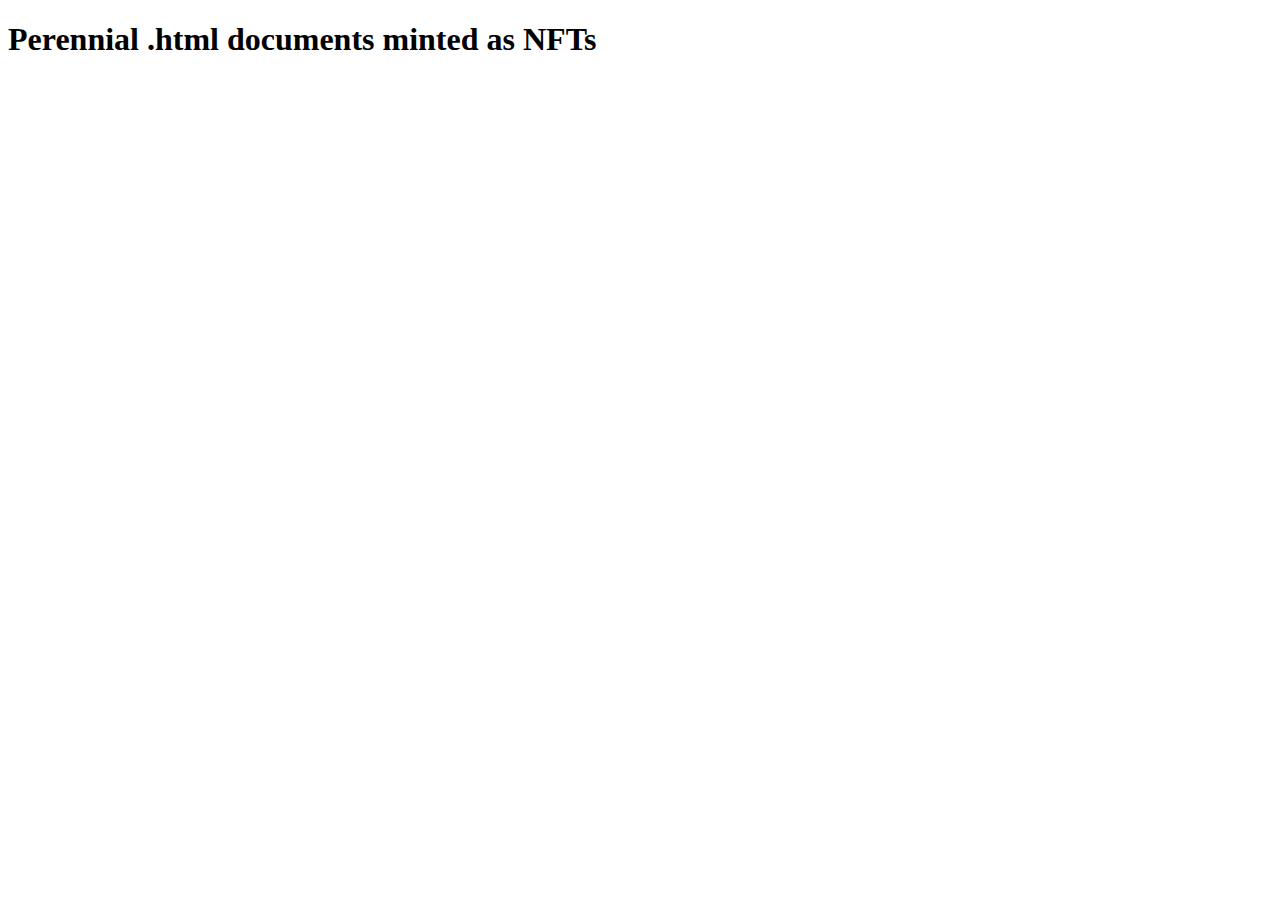
==== pieces/index.html @ e6bd1d5d "initial site structuring" ====
<!DOCTYPE html>
<html>
  <head>
    <meta charset='utf-8'>
    <meta name='viewport' content='width=device-width,initial-scale=1'>
  </head>
  <body>
    <h1>Perennial .html documents minted as NFTs</h1>
  </body>
</html>
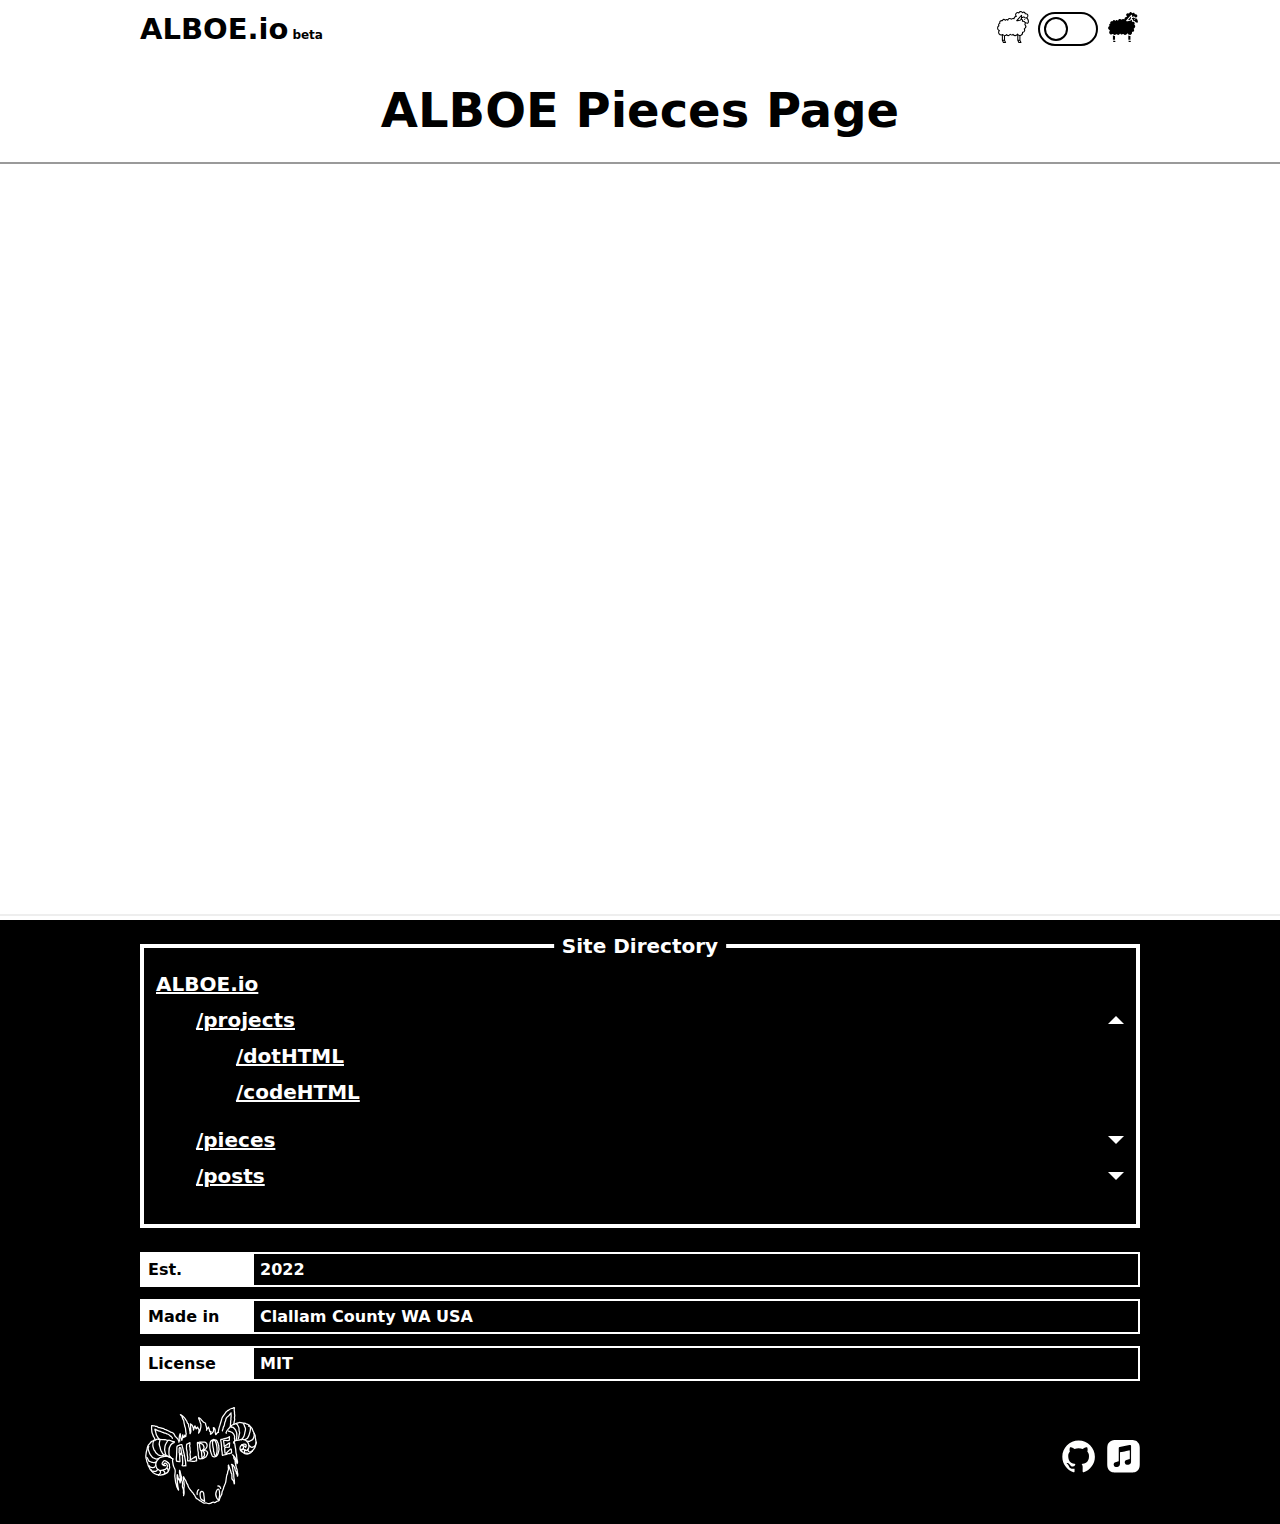
==== commit deba8359: "projects, posts, and peices under construction pages" ====
--- a/pieces/index.html
+++ b/pieces/index.html
@@ -1,10 +1,45 @@
 <!DOCTYPE html>
-<html>
+<html lang='en'>
   <head>
+    <title>ALBOE Pieces</title>
+    <meta
+      name='description'
+      content='Perennial .html documents minted as NFTs'
+    >
     <meta charset='utf-8'>
     <meta name='viewport' content='width=device-width,initial-scale=1'>
+
+    <link rel="icon" type="image/x-icon" href='/internalResources/assets/white-sheep.svg'>
+    <script src='/internalResources/webComponents/alboeHeader.js' defer></script>
+    <script src='/internalResources/webComponents/alboeFooter.js' defer></script>
+    <script src='/internalResources/webComponents/sheepHeadLogo.js' defer></script>
+
+    <link rel='stylesheet' href='/internalResources/styleSheets/alboe.css'>
+
+    <style>
+      .under-construction {
+        height: 750px;
+        width: 100vw;
+        background: white;
+      }
+
+      .under-construction #at-expanding-share-button {
+        display: none;
+      }
+    </style>
   </head>
   <body>
-    <h1>Perennial .html documents minted as NFTs</h1>
+    <alboe-header></alboe-header>
+    <main class='main-content'>
+      <h1>ALBOE Pieces Page</h1>
+      <iframe 
+        class="under-construction"
+        title="Dunder Mifflin Under Construction Page"
+        width="100%"
+        height="100%"
+        src="https://maxxcrawford.github.io/dundermifflin.com/"
+      ></iframe>
+    </main>
+    <alboe-footer></alboe-footer>
   </body>
 </html>--- a/internalResources/styleSheets/alboe.css
+++ b/internalResources/styleSheets/alboe.css
@@ -0,0 +1,190 @@
+:root {
+  --color-black: #000000;
+  --color-white: #ffff;
+  --color-green: #1B4332;
+  --color-dark-gray: #2a2b2a;
+  --color-light-gray: #f4f4f4;
+  
+  --color-link: #0073ff;
+  --color-primary: var(--color-dark-gray);
+  --color-background: var(--color-white);
+  --color-accent: var(--color-green);
+  --color-text: var(--color-black);
+
+  --transition-time: 400ms;
+  --header-bar-content-height: 34px;
+  --header-bar-top-bottom-padding: 12px;
+}
+
+@media (prefers-color-scheme: dark) {
+  :root {
+    --color-background: var(--color-black);
+    --color-text: var(--color-white);
+  }
+}
+
+html, body {
+  overflow-x: hidden;
+}
+
+body {
+  font-family: system-ui, serif;
+  margin: 0;
+}
+
+a {
+  color: var(--color-text);
+}
+
+a:hover {
+  color: var(--color-link);
+}
+
+p {
+  font-size: 18px;
+}
+
+.main-content h1 {
+  margin: 24px 0;
+  font-size: 3em;
+  text-align: center;
+}
+
+.main-content h2 {
+  margin: 24px 0;
+  font-size: 2em;
+  text-align: center;
+}
+
+.main-content h3 {
+  margin: 0;
+  font-size: 1.5em;
+}
+
+.main-content {
+  margin-top: calc( var(--header-bar-content-height) + calc( var(--header-bar-top-bottom-padding) * 2 ) );
+  background: var(--color-background);
+  color: var(--color-text);
+  display: flex;
+  flex-direction: column;
+  align-items: center;
+  width: 100vw;
+}
+
+.main-content.black-sheep .ws-mode  {
+  display: none;
+}
+
+.main-content.white-sheep .bs-mode  {
+  display: none;
+}
+
+.main-content-container.theme-transition {
+  position: absolute;
+  top: 0;
+  overflow-x: hidden;
+  width: 0;
+}
+
+.main-content-container.theme-transition.pre-bs {
+  transition: width var(--transition-time);
+}
+
+.main-content-container.theme-transition.ws {
+  animation: reveal var(--transition-time) forwards;
+  width: 100vw;
+  --color-primary: var(--color-dark-gray);
+  --color-background: var(--color-white);
+  --color-text: var(--color-black);
+}
+
+.main-content-container.theme-transition.bs {
+  left: 0;
+  width: 100vw;
+  --color-primary: var(--color-light-gray);
+  --color-background: var(--color-black);
+  --color-text: var(--color-white);
+}
+
+.alboe-info {
+  display: flex;
+  flex-direction: column;
+  align-items: center;
+}
+
+.alboe-info .hover-link {
+  color: var(--color-text);
+  text-decoration: none;
+  cursor: pointer;
+}
+
+.alboe-info .hover-link:hover {
+  text-decoration: underline;
+}
+
+dl {
+  padding: 0;
+  margin: 0;
+}
+
+dl div {
+  display: flex;
+  flex-direction: column;
+  border: 2px solid var(--color-text);
+  font-size: 1.5rem;
+  font-weight: bold;
+  margin: 16px 0;
+}
+
+dl div dt {
+  display: flex;
+  background: var(--color-text);
+  color: var(--color-background);
+  padding: 12px;
+}
+
+dl div dd {
+  padding: 12px;
+  width: 100%;
+  margin: 0;
+}
+
+figure svg .text-color-svg {
+  fill: var(--color-text);
+}
+
+figure svg .background-color-svg {
+  fill: var(--color-background);
+}
+
+figure svg .background-color-svg-stroke {
+  stroke: var(--color-background);
+}
+
+@media only screen and (min-width: 600px) {
+  h3 {
+    margin: 0;
+    font-size: 2em;
+  }
+
+  .top-bar {
+    padding: var(--header-bar-top-bottom-padding) calc(var(--header-bar-top-bottom-padding) * 2);
+  }
+
+  dl div dt {
+    display: flex;
+  }
+
+  dl div {
+    flex-direction: row;
+  }
+}
+
+@keyframes reveal {
+  from {
+    clip-path: inset(0 0 0 100%);
+  }
+  to {
+    clip-path: inset(0 0 0 0);
+  }
+}